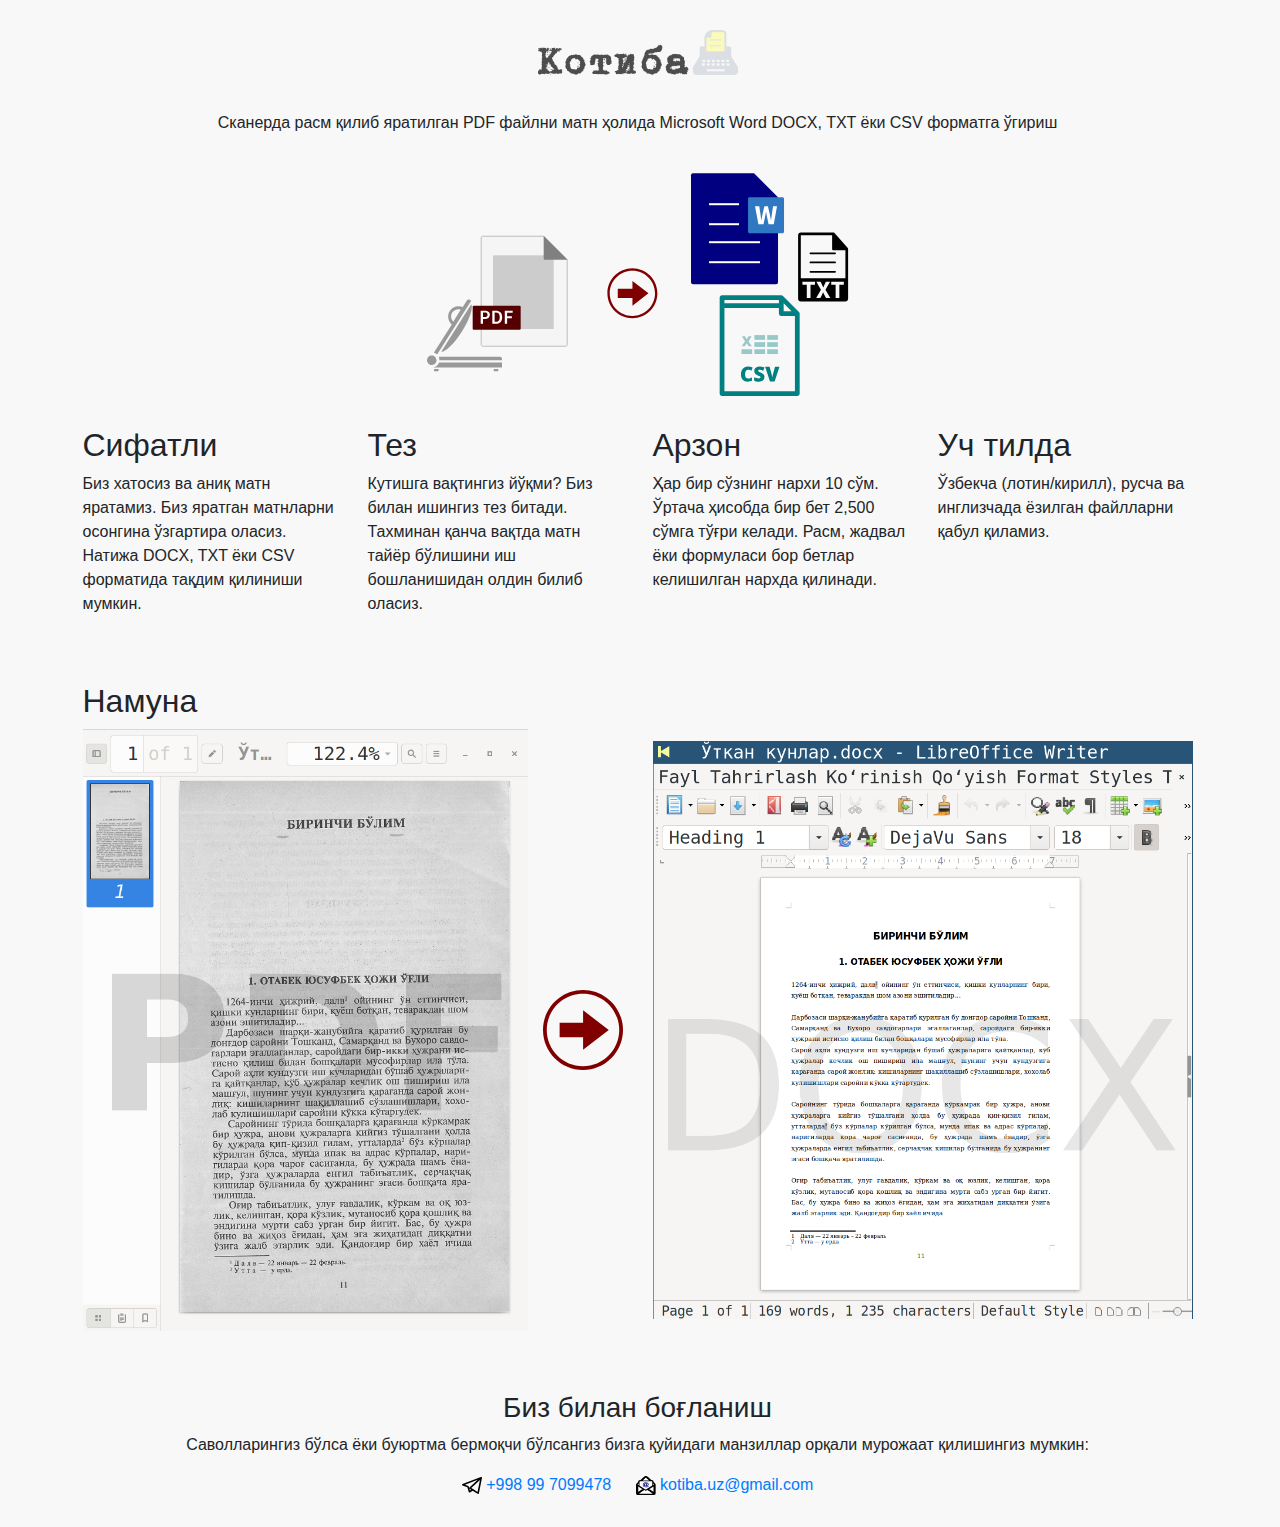
==== index.html @ a06f3ba1 "Initial" ====
<!doctype html>
<!--[if lt IE 7]>      <html class="no-js lt-ie9 lt-ie8 lt-ie7" lang=""> <![endif]-->
<!--[if IE 7]>         <html class="no-js lt-ie9 lt-ie8" lang=""> <![endif]-->
<!--[if IE 8]>         <html class="no-js lt-ie9" lang=""> <![endif]-->
<!--[if gt IE 8]><!--> <html class="no-js" lang=""> <!--<![endif]-->
    <head>
        <meta charset="utf-8">
        <meta http-equiv="X-UA-Compatible" content="IE=edge,chrome=1">
        <title>Kotiba.uz — Котиба</title>
        <meta name="keywords" content="PDF,DOCX,TXT,CSV,сканер,расм,файл,матн,текст,формат,ўгириш">
        <meta name="description" content="Сканерда расм қилиб яратилган PDF файлни матн ҳолида Microsoft Word DOCX, TXT ёки CSV форматга ўгириш">
        <meta name="viewport" content="width=device-width, initial-scale=1">
        <link rel="apple-touch-icon" href="apple-touch-icon.png">

        <link rel="stylesheet" href="css/bootstrap-reboot.min.css">
        <link rel="stylesheet" href="css/bootstrap-grid.min.css">
        <link rel="stylesheet" href="css/bootstrap.min.css">
        <link rel="stylesheet" href="css/index.css">
    </head>
    <body>
        <header class="container">
            <div class="row">
                <div class="col text-center">
                    <p><img id="logo" src="img/logo.png" alt="Котиба" /> </p>
                    <p>
                        Сканерда расм қилиб яратилган PDF файлни матн
                        ҳолида Microsoft Word DOCX, TXT ёки CSV форматга
                        ўгириш
                    </p>
                </div>
            </div>
        </header>
        <main class="container">
            <div class="row">
                <div class="col text-center">
                    <img src="img/pdf-converter.svg" id="infographic">
                </div>
            </div>
            <div class="row">
                <div class="col-sm-6 col-lg-3">
                    <h2>Сифатли</h2>
                    <p>
                        Биз хатосиз ва аниқ матн яратамиз. Биз яратган
                        матнларни осонгина ўзгартира оласиз. Натижа
                        DOCX, TXT ёки CSV форматида тақдим қилиниши
                        мумкин.
                    </p>
                </div>
                <div class="col-sm-6 col-lg-3">
                    <h2>Тез</h2>
                    <p>
                        Кутишга вақтингиз йўқми? Биз билан ишингиз тез
                        битади. Тахминан қанча вақтда матн тайёр
                        бўлишини иш бошланишидан олдин билиб оласиз.
                    </p>
                </div>
                <div class="col-sm-6 col-lg-3">
                    <h2>Арзон</h2>
                    <p>
                        Ҳар бир сўзнинг нархи 10 сўм. Ўртача ҳисобда бир
                        бет 2,500 сўмга тўғри келади. Расм, жадвал ёки
                        формуласи бор бетлар келишилган нархда қилинади.
                    </p>
                </div>
                <div class="col-sm-6 col-lg-3">
                    <h2>Уч тилда</h2>
                    <p>
                        Ўзбекча (лотин/кирилл), русча ва инглизчада
                        ёзилган файлларни қабул қиламиз.
                    </p>
                </div>
            </div>
            <div class="row" id="examples">
                <div class="col-12">
                    <h2>Намуна</h2>
                </div>
                <div class="col-sm-12 col-lg-5 my-auto">
                    <img src="img/pdf.png" width="100%"/>
                </div>
                <div class="col-sm-12 col-lg-1 my-auto  text-center">
                    <img src="img/right-arrow.svg" width="80px"
                         class="right-arrow d-none d-lg-block" />
                    <img src="img/down-arrow.svg" width="80px"
                         class="down-arrow d-lg-none" />
                </div>
                <div class="col-sm-12 col-lg-6 my-auto">
                    <img src="img/docx.png" width="100%" />
                </div>
            </div>
        </main>
        <footer class="container">
            <div class="row">
                <div class="col-12 text-center">
                    <h3>Биз билан боғланиш</h3>
                    <p>
                        Саволларингиз бўлса ёки буюртма бермоқчи бўлсангиз
                        бизга қуйидаги манзиллар орқали мурожаат
                        қилишингиз мумкин:
                    </p>
                </div>
                <div class="col-12">
                    <ul class="text-center">
                        <li>
                            <img src="img/telegram.svg" width="20">
                            <a href="https://telegram.me/kotibauz">+998 99 7099478</a>
                        </li>
                        <li>
                            <!-- http://www.wbwip.com/wbw/emailencoder.html -->
                            <img src="img/email.svg" width="20">
                            <a href="mailto:&#107;&#111;&#116;&#105;&#098;&#097;&#046;&#117;&#122;&#064;&#103;&#109;&#097;&#105;&#108;&#046;&#099;&#111;&#109;">&#107;&#111;&#116;&#105;&#098;&#097;&#046;&#117;&#122;&#064;&#103;&#109;&#097;&#105;&#108;&#046;&#099;&#111;&#109;</a>
                        </li>
                    </ul>
                </div>
            </div>
        </footer>
        <script src="js/index.js"></script>
    </body>
</html>
---- css/index.css ----
body {
    background-color: #F8F8F8;
    /* leave space for the scrollbar to the right */
    padding: 10px 15px 10px 10px;
}

header, footer {
    padding: 20px 0;
}

#logo {
    overflow: visible;
    width: 200px;
    height: 45px;
    margin-bottom: 20px;
}

#infographic {
    width: 425px;
    max-height: 225px;
    max-width: 100%;
    margin-bottom: 30px;
}

#examples {
    padding-top: 50px;
    position: relative;
}

#examples .right-arrow {
    margin-left: -15px;
}

#examples .down-arrow {
    margin: 10px 0;
}

footer {
    margin-top: 40px;
}

footer ul {
    padding: 0;
    margin: 0;
}
footer ul li {
    display: inline-block;
    padding: 0 10px;
}
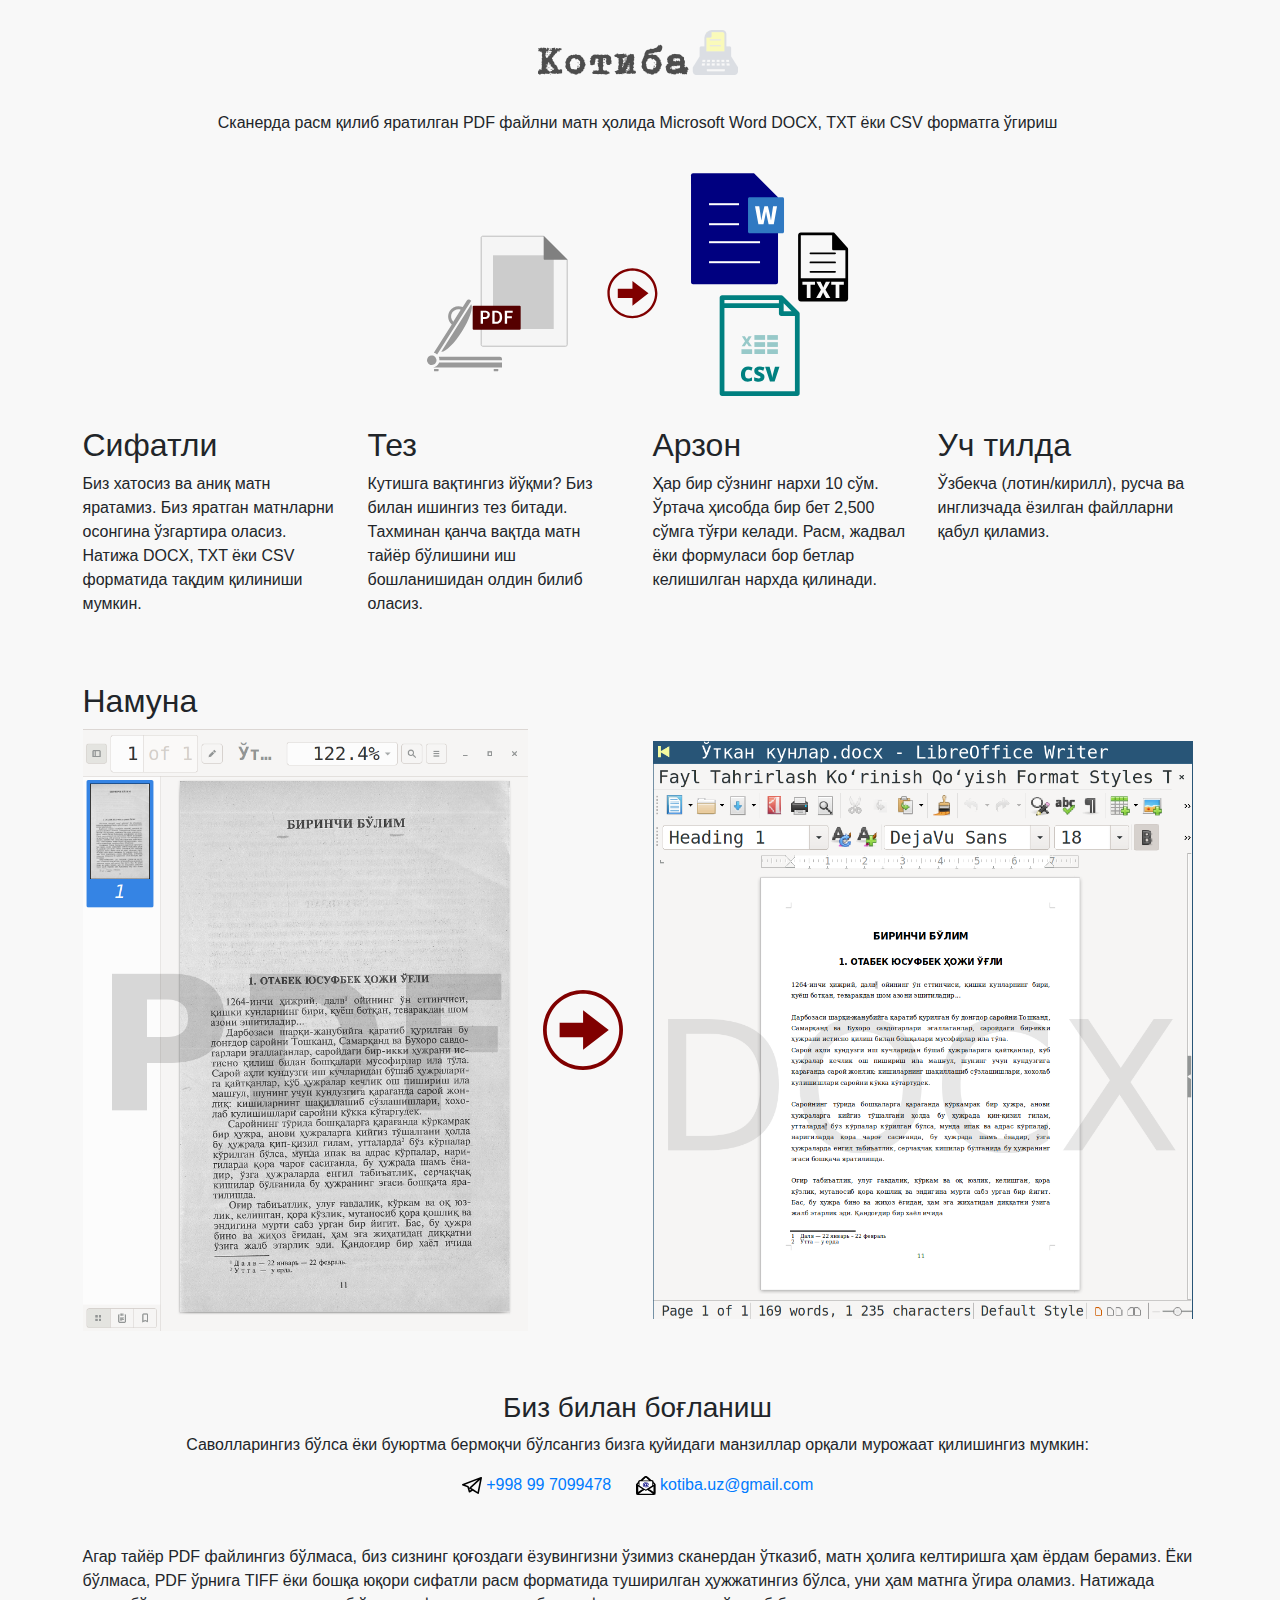
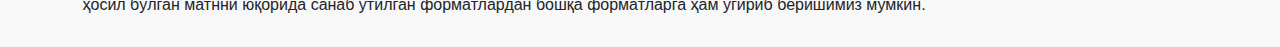
==== commit b9f76ed7: "Update" ====
--- a/index.html
+++ b/index.html
@@ -112,7 +112,21 @@
                     </ul>
                 </div>
             </div>
+            <div class="row">
+                <div class="col-12 mt-5">
+                    Агар тайёр PDF файлингиз бўлмаса, биз сизнинг қоғоздаги ёзувингизни ўзимиз сканердан ўтказиб, матн ҳолига келтиришга ҳам ёрдам берамиз. Ёки бўлмаса, PDF ўрнига TIFF ёки бошқа юқори сифатли расм форматида туширилган ҳужжатингиз бўлса, уни ҳам матнга ўгира оламиз. Натижада ҳосил бўлган матнни юқорида санаб ўтилган форматлардан бошқа форматларга ҳам ўгириб беришимиз мумкин.
+                </div>
+            </div>
         </footer>
         <script src="js/index.js"></script>
+        <!-- Global site tag (gtag.js) - Google Analytics -->
+        <script async src="https://www.googletagmanager.com/gtag/js?id=UA-148055674-1"></script>
+        <script>
+        window.dataLayer = window.dataLayer || [];
+        function gtag(){dataLayer.push(arguments);}
+        gtag('js', new Date());
+
+        gtag('config', 'UA-148055674-1');
+        </script>
     </body>
 </html>
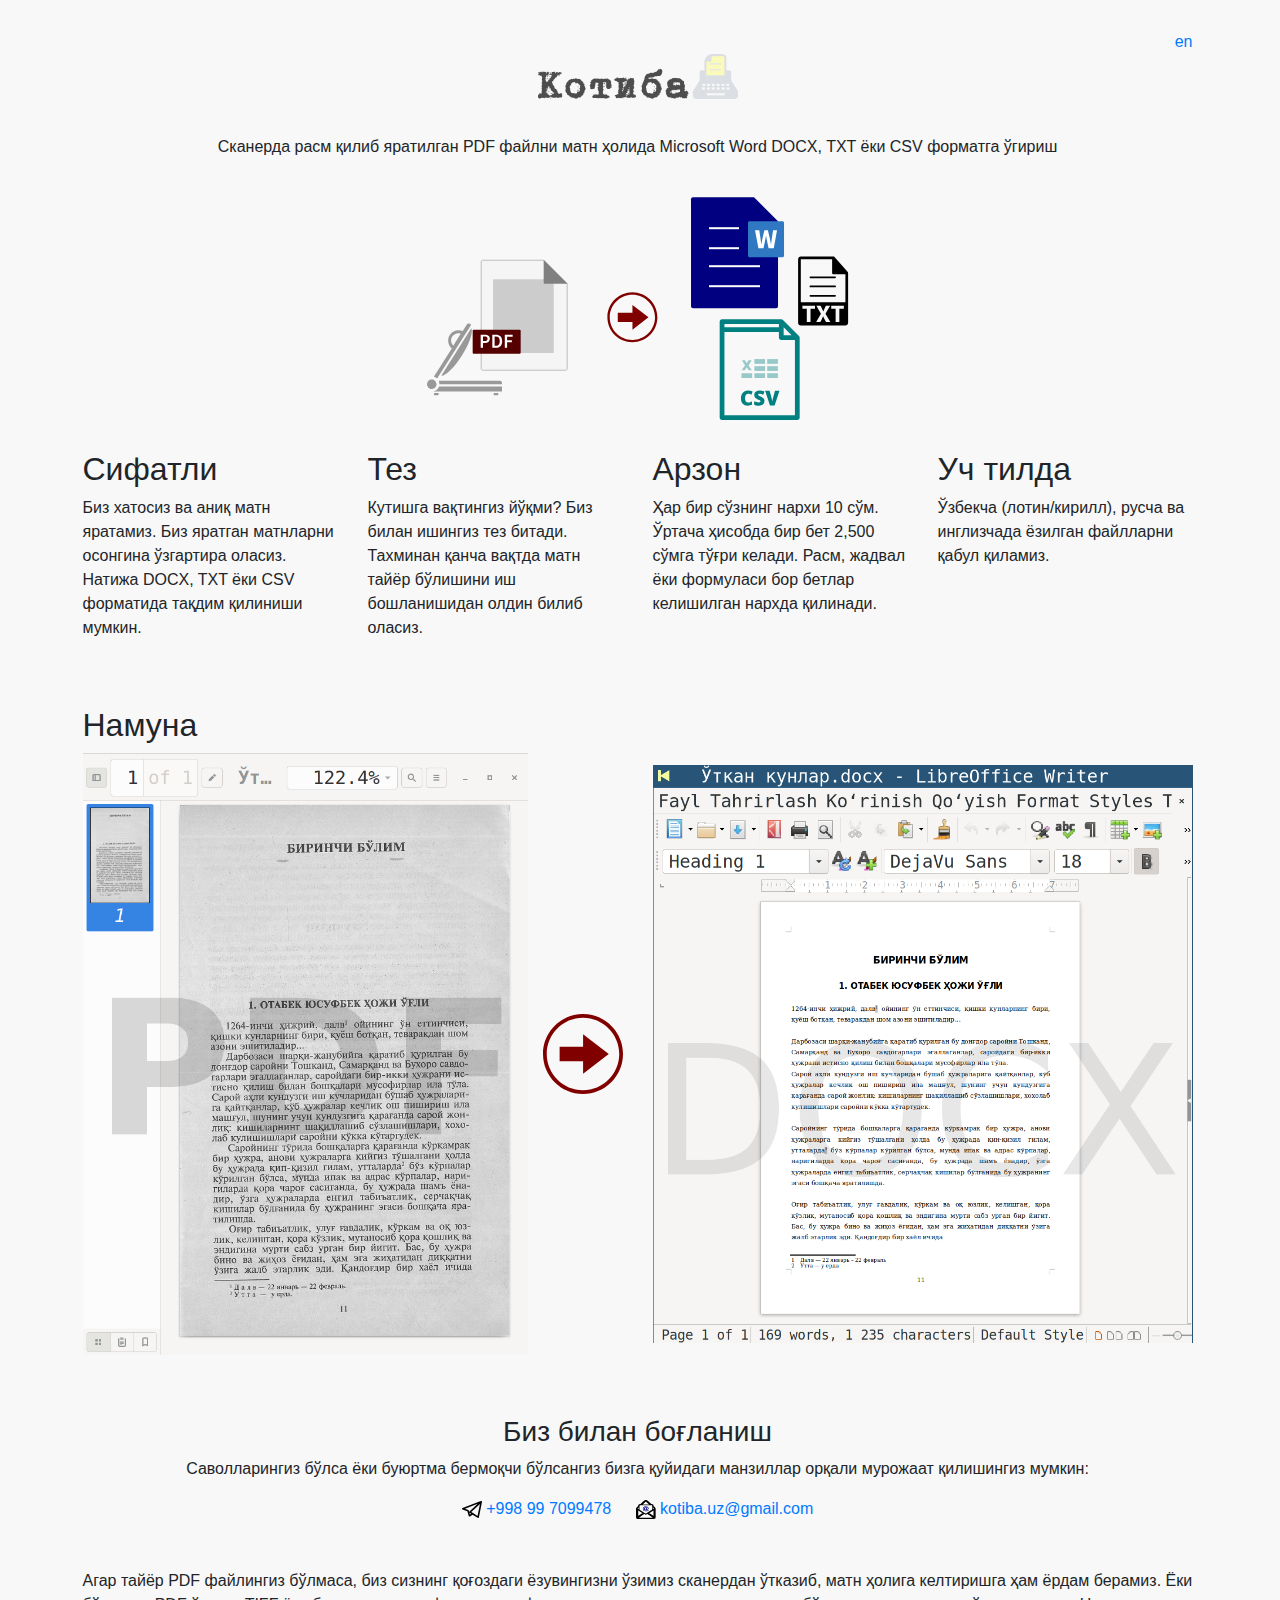
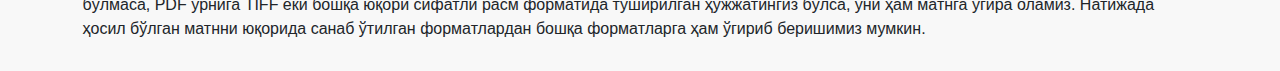
==== commit 57322444: "Update 4" ====
--- a/index.html
+++ b/index.html
@@ -7,7 +7,7 @@
         <meta charset="utf-8">
         <meta http-equiv="X-UA-Compatible" content="IE=edge,chrome=1">
         <title>Kotiba.uz — Котиба</title>
-        <meta name="keywords" content="PDF,DOCX,TXT,CSV,сканер,расм,файл,матн,текст,формат,ўгириш">
+        <meta name="keywords" content="PDF, DOCX, TXT, CSV, сканер, расм, файл, матн, текст, формат, ўгириш">
         <meta name="description" content="Сканерда расм қилиб яратилган PDF файлни матн ҳолида Microsoft Word DOCX, TXT ёки CSV форматга ўгириш">
         <meta name="viewport" content="width=device-width, initial-scale=1">
         <link rel="apple-touch-icon" href="apple-touch-icon.png">
@@ -20,8 +20,13 @@
     <body>
         <header class="container">
             <div class="row">
+                <div class="col-12 text-right">
+                    <a href="./en.html">en</a>
+                </div>
                 <div class="col text-center">
-                    <p><img id="logo" src="img/logo.png" alt="Котиба" /> </p>
+                    <p>
+                        <img id="logo" src="img/logo.png" alt="Котиба" />
+                    </p>
                     <p>
                         Сканерда расм қилиб яратилган PDF файлни матн
                         ҳолида Microsoft Word DOCX, TXT ёки CSV форматга
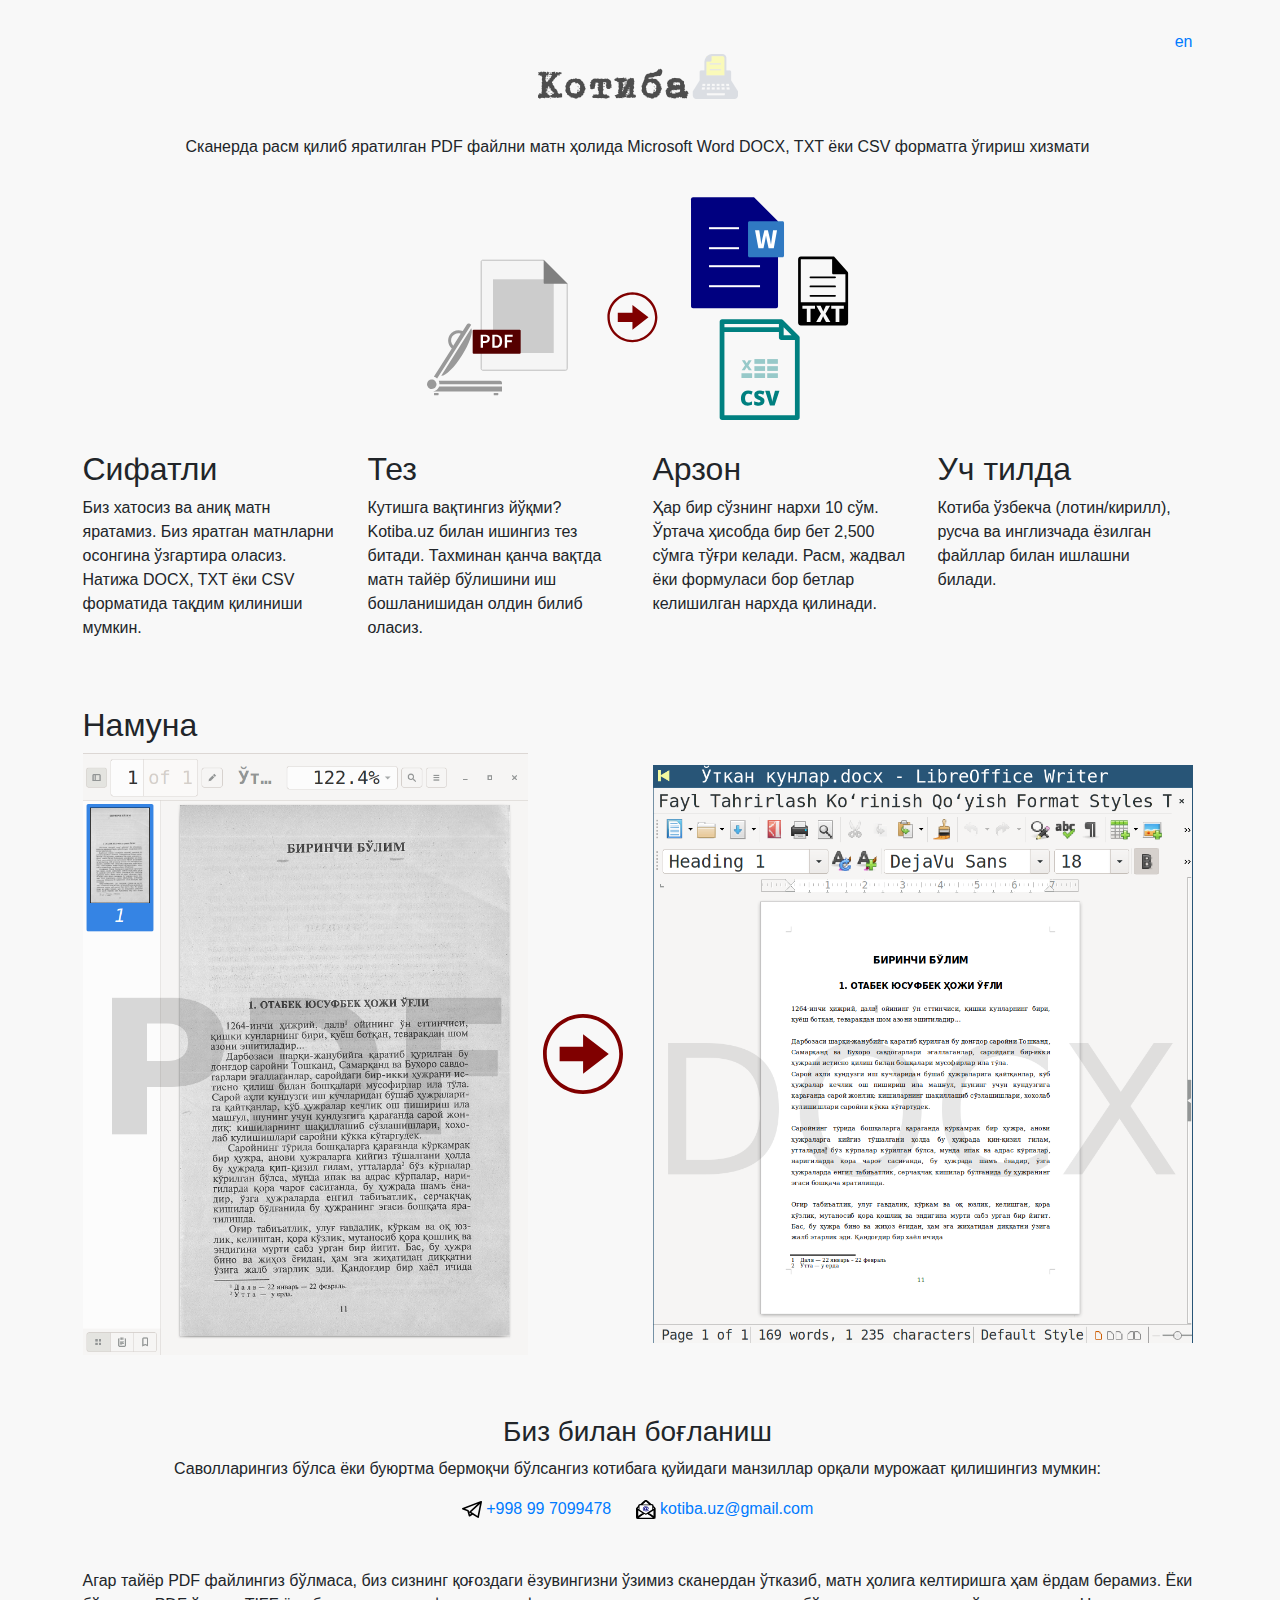
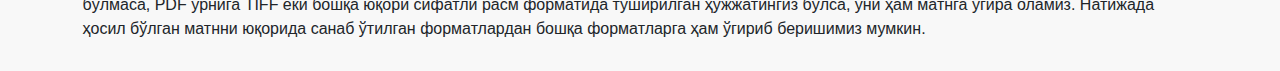
==== commit 8aa77e55: "Update 7" ====
--- a/index.html
+++ b/index.html
@@ -25,12 +25,12 @@
                 </div>
                 <div class="col text-center">
                     <p>
-                        <img id="logo" src="img/logo.png" alt="Котиба" />
+                        <img id="logo" src="img/logo.png" alt="Котиба / Kotiba" />
                     </p>
                     <p>
                         Сканерда расм қилиб яратилган PDF файлни матн
                         ҳолида Microsoft Word DOCX, TXT ёки CSV форматга
-                        ўгириш
+                        ўгириш хизмати
                     </p>
                 </div>
             </div>
@@ -38,7 +38,7 @@
         <main class="container">
             <div class="row">
                 <div class="col text-center">
-                    <img src="img/pdf-converter.svg" id="infographic">
+                    <img src="img/pdf-converter.svg" id="infographic" alt="Kotibaнинг ишлаши">
                 </div>
             </div>
             <div class="row">
@@ -54,8 +54,8 @@
                 <div class="col-sm-6 col-lg-3">
                     <h2>Тез</h2>
                     <p>
-                        Кутишга вақтингиз йўқми? Биз билан ишингиз тез
-                        битади. Тахминан қанча вақтда матн тайёр
+                        Кутишга вақтингиз йўқми? Kotiba.uz билан ишингиз
+                        тез битади. Тахминан қанча вақтда матн тайёр
                         бўлишини иш бошланишидан олдин билиб оласиз.
                     </p>
                 </div>
@@ -70,8 +70,8 @@
                 <div class="col-sm-6 col-lg-3">
                     <h2>Уч тилда</h2>
                     <p>
-                        Ўзбекча (лотин/кирилл), русча ва инглизчада
-                        ёзилган файлларни қабул қиламиз.
+                        Котиба ўзбекча (лотин/кирилл), русча ва
+                        инглизчада ёзилган файллар билан ишлашни билади.
                     </p>
                 </div>
             </div>
@@ -98,9 +98,9 @@
                 <div class="col-12 text-center">
                     <h3>Биз билан боғланиш</h3>
                     <p>
-                        Саволларингиз бўлса ёки буюртма бермоқчи бўлсангиз
-                        бизга қуйидаги манзиллар орқали мурожаат
-                        қилишингиз мумкин:
+                        Саволларингиз бўлса ёки буюртма бермоқчи
+                        бўлсангиз котибага қуйидаги манзиллар орқали
+                        мурожаат қилишингиз мумкин:
                     </p>
                 </div>
                 <div class="col-12">
